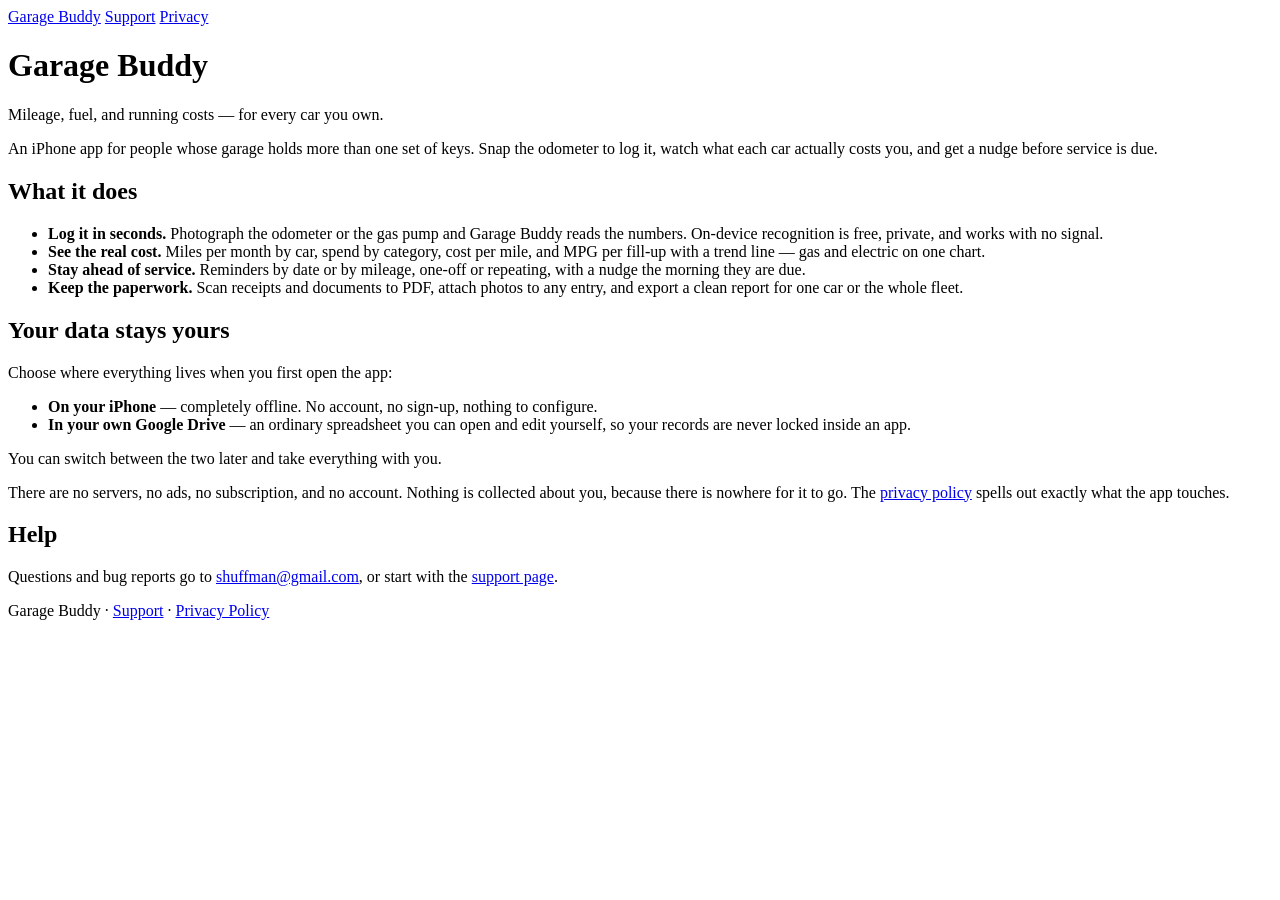
==== site/index.html @ cabfa559 "Static site for Garage Buddy: landing, privacy, support Serves the two URLs Apple requires for App S" ====
<!doctype html>
<html lang="en">
<head>
<meta charset="utf-8">
<meta name="viewport" content="width=device-width, initial-scale=1">
<title>Garage Buddy — mileage &amp; costs for every car</title>
<meta name="description" content="Garage Buddy is an iPhone app for tracking mileage, fuel, and running costs across every car you own. Your data stays on your iPhone or in your own Google Drive.">
<link rel="stylesheet" href="/style.css">
</head>
<body>

<nav>
  <a href="/" aria-current="page">Garage Buddy</a>
  <a href="/support">Support</a>
  <a href="/privacy">Privacy</a>
</nav>

<h1>Garage Buddy</h1>
<p class="tagline">Mileage, fuel, and running costs — for every car you own.</p>

<p class="lede">An iPhone app for people whose garage holds more than one set of
keys. Snap the odometer to log it, watch what each car actually costs you, and
get a nudge before service is due.</p>

<h2>What it does</h2>
<ul>
  <li><strong>Log it in seconds.</strong> Photograph the odometer or the gas
  pump and Garage Buddy reads the numbers. On-device recognition is free,
  private, and works with no signal.</li>
  <li><strong>See the real cost.</strong> Miles per month by car, spend by
  category, cost per mile, and MPG per fill-up with a trend line — gas and
  electric on one chart.</li>
  <li><strong>Stay ahead of service.</strong> Reminders by date or by mileage,
  one-off or repeating, with a nudge the morning they are due.</li>
  <li><strong>Keep the paperwork.</strong> Scan receipts and documents to PDF,
  attach photos to any entry, and export a clean report for one car or the
  whole fleet.</li>
</ul>

<h2>Your data stays yours</h2>
<div class="card">
  <p>Choose where everything lives when you first open the app:</p>
  <ul>
    <li><strong>On your iPhone</strong> — completely offline. No account, no
    sign-up, nothing to configure.</li>
    <li><strong>In your own Google Drive</strong> — an ordinary spreadsheet you
    can open and edit yourself, so your records are never locked inside an
    app.</li>
  </ul>
  <p>You can switch between the two later and take everything with you.</p>
</div>

<p>There are no servers, no ads, no subscription, and no account. Nothing is
collected about you, because there is nowhere for it to go. The
<a href="/privacy">privacy policy</a> spells out exactly what the app touches.</p>

<h2>Help</h2>
<p>Questions and bug reports go to
<a href="mailto:shuffman@gmail.com">shuffman@gmail.com</a>, or start with the
<a href="/support">support page</a>.</p>

<footer>
  <p>Garage Buddy · <a href="/support">Support</a> ·
  <a href="/privacy">Privacy Policy</a></p>
</footer>

</body>
</html>
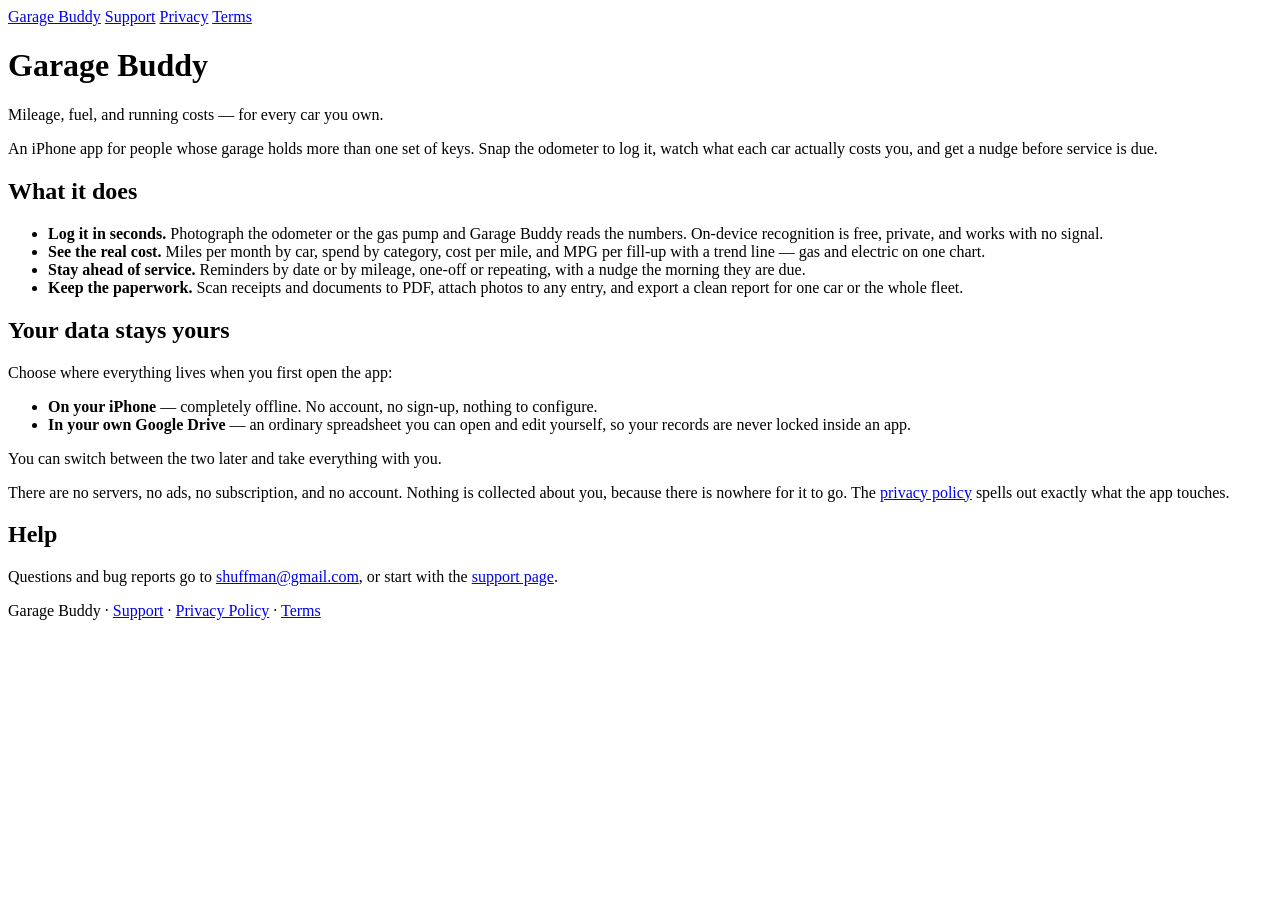
==== commit fded0e4a: "Add terms of service page Optional for Google's OAuth consent screen (only the privacy policy link i" ====
--- a/site/index.html
+++ b/site/index.html
@@ -13,6 +13,7 @@
   <a href="/" aria-current="page">Garage Buddy</a>
   <a href="/support">Support</a>
   <a href="/privacy">Privacy</a>
+  <a href="/terms">Terms</a>
 </nav>
 
 <h1>Garage Buddy</h1>
@@ -61,7 +62,7 @@
 
 <footer>
   <p>Garage Buddy · <a href="/support">Support</a> ·
-  <a href="/privacy">Privacy Policy</a></p>
+  <a href="/privacy">Privacy Policy</a> &middot; <a href="/terms">Terms</a></p>
 </footer>
 
 </body>
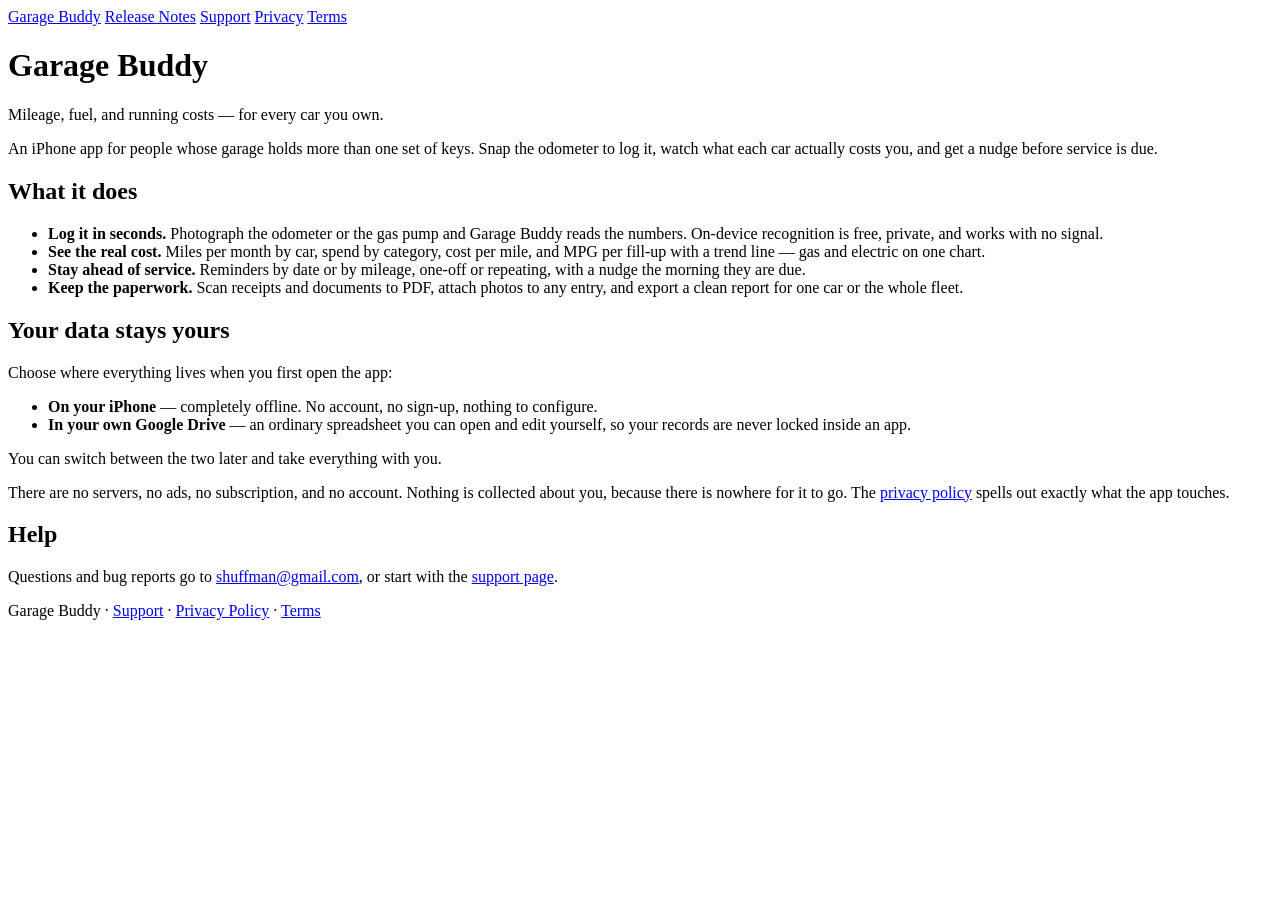
==== commit c7c3a100: "Add generated release notes page /release-notes renders CHANGELOG.md from the app repo: 77 releases," ====
--- a/site/index.html
+++ b/site/index.html
@@ -11,6 +11,7 @@
 
 <nav>
   <a href="/" aria-current="page">Garage Buddy</a>
+  <a href="/release-notes">Release Notes</a>
   <a href="/support">Support</a>
   <a href="/privacy">Privacy</a>
   <a href="/terms">Terms</a>
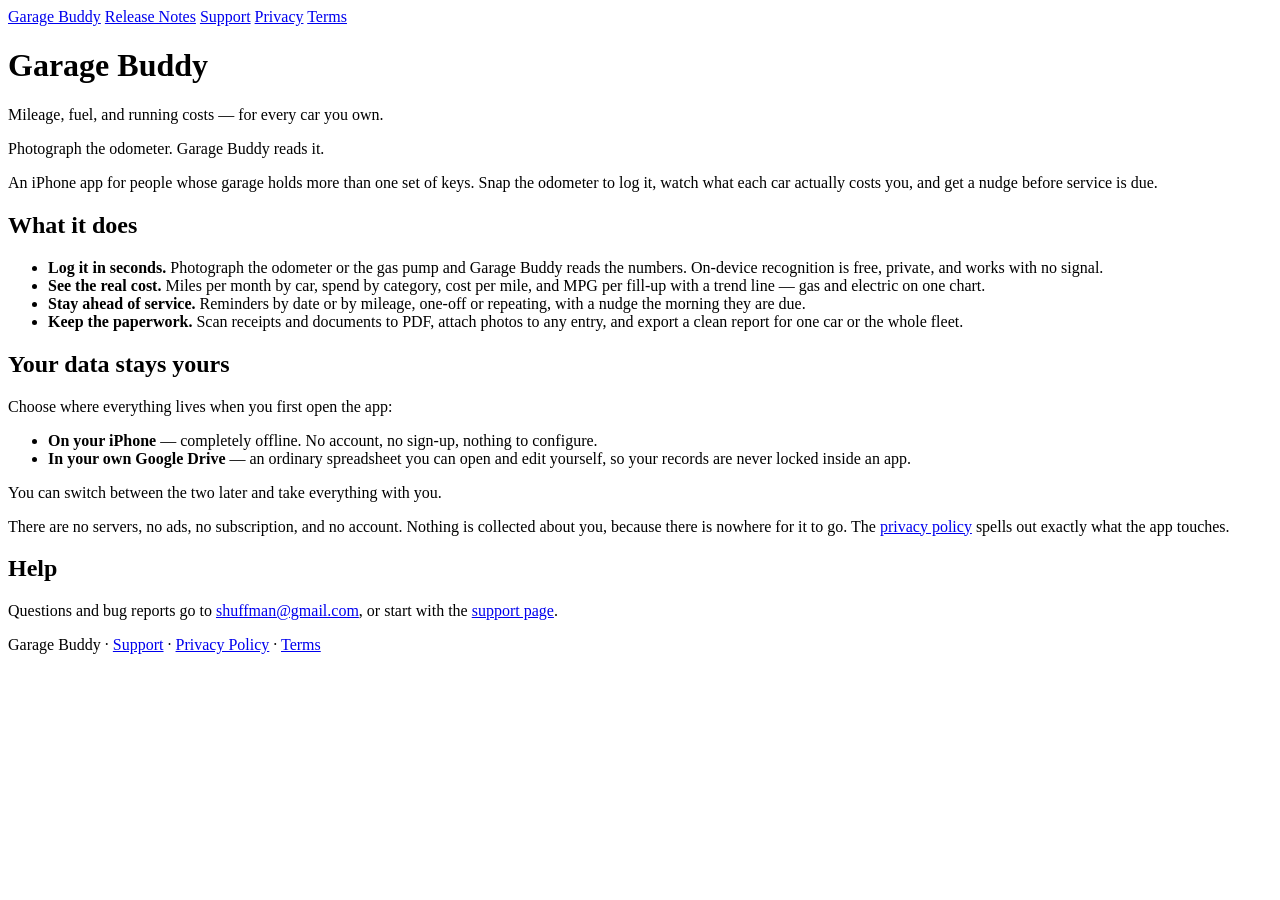
==== commit c651e697: "Add an odometer hero to the landing page The page opened with a paragraph; it now opens with the app" ====
--- a/site/index.html
+++ b/site/index.html
@@ -19,6 +19,12 @@
 
 <h1>Garage Buddy</h1>
 <p class="tagline">Mileage, fuel, and running costs — for every car you own.</p>
+
+<!-- The app's first move: photograph an odometer, read the number off it. -->
+<div class="odometer">
+  <div class="odo-face" data-odometer></div>
+  <p class="odo-caption">Photograph the odometer. Garage Buddy reads it.</p>
+</div>
 
 <p class="lede">An iPhone app for people whose garage holds more than one set of
 keys. Snap the odometer to log it, watch what each car actually costs you, and
@@ -66,5 +72,7 @@
   <a href="/privacy">Privacy Policy</a> &middot; <a href="/terms">Terms</a></p>
 </footer>
 
+<script src="/odometer.js" defer></script>
+
 </body>
 </html>
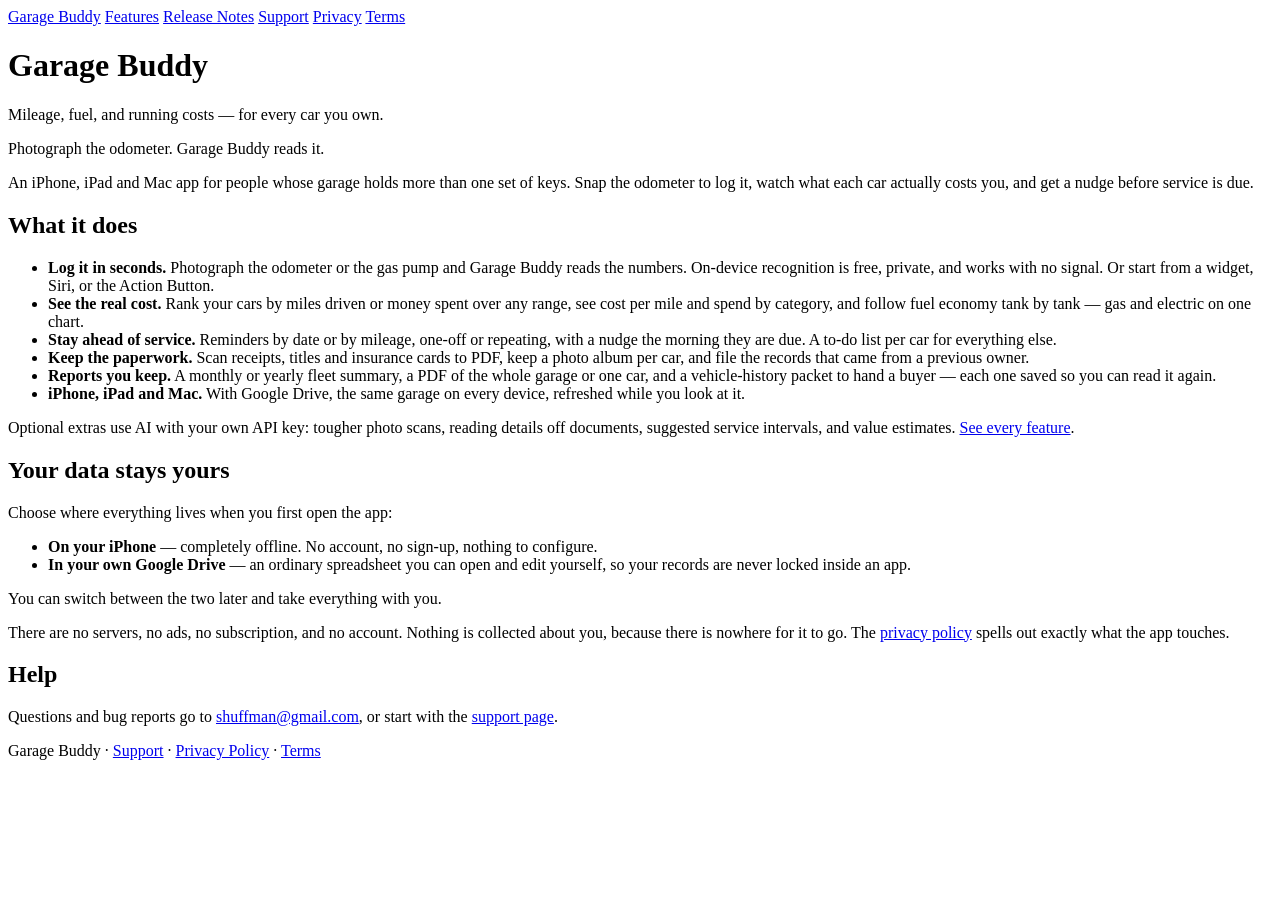
==== commit 991d8a51: "Add a features page and bring the site up to 1.9.1 A new /features page documents every feature, wri" ====
--- a/site/index.html
+++ b/site/index.html
@@ -11,6 +11,7 @@
 
 <nav>
   <a href="/" aria-current="page">Garage Buddy</a>
+  <a href="/features">Features</a>
   <a href="/release-notes">Release Notes</a>
   <a href="/support">Support</a>
   <a href="/privacy">Privacy</a>
@@ -26,7 +27,7 @@
   <p class="odo-caption">Photograph the odometer. Garage Buddy reads it.</p>
 </div>
 
-<p class="lede">An iPhone app for people whose garage holds more than one set of
+<p class="lede">An iPhone, iPad and Mac app for people whose garage holds more than one set of
 keys. Snap the odometer to log it, watch what each car actually costs you, and
 get a nudge before service is due.</p>
 
@@ -34,16 +35,27 @@
 <ul>
   <li><strong>Log it in seconds.</strong> Photograph the odometer or the gas
   pump and Garage Buddy reads the numbers. On-device recognition is free,
-  private, and works with no signal.</li>
-  <li><strong>See the real cost.</strong> Miles per month by car, spend by
-  category, cost per mile, and MPG per fill-up with a trend line — gas and
-  electric on one chart.</li>
+  private, and works with no signal. Or start from a widget, Siri, or the
+  Action Button.</li>
+  <li><strong>See the real cost.</strong> Rank your cars by miles driven or
+  money spent over any range, see cost per mile and spend by category, and
+  follow fuel economy tank by tank — gas and electric on one chart.</li>
   <li><strong>Stay ahead of service.</strong> Reminders by date or by mileage,
-  one-off or repeating, with a nudge the morning they are due.</li>
-  <li><strong>Keep the paperwork.</strong> Scan receipts and documents to PDF,
-  attach photos to any entry, and export a clean report for one car or the
-  whole fleet.</li>
+  one-off or repeating, with a nudge the morning they are due. A to-do list per
+  car for everything else.</li>
+  <li><strong>Keep the paperwork.</strong> Scan receipts, titles and insurance
+  cards to PDF, keep a photo album per car, and file the records that came from
+  a previous owner.</li>
+  <li><strong>Reports you keep.</strong> A monthly or yearly fleet summary, a
+  PDF of the whole garage or one car, and a vehicle-history packet to hand a
+  buyer — each one saved so you can read it again.</li>
+  <li><strong>iPhone, iPad and Mac.</strong> With Google Drive, the same garage
+  on every device, refreshed while you look at it.</li>
 </ul>
+
+<p>Optional extras use AI with your own API key: tougher photo scans, reading
+details off documents, suggested service intervals, and value estimates.
+<a href="/features">See every feature</a>.</p>
 
 <h2>Your data stays yours</h2>
 <div class="card">
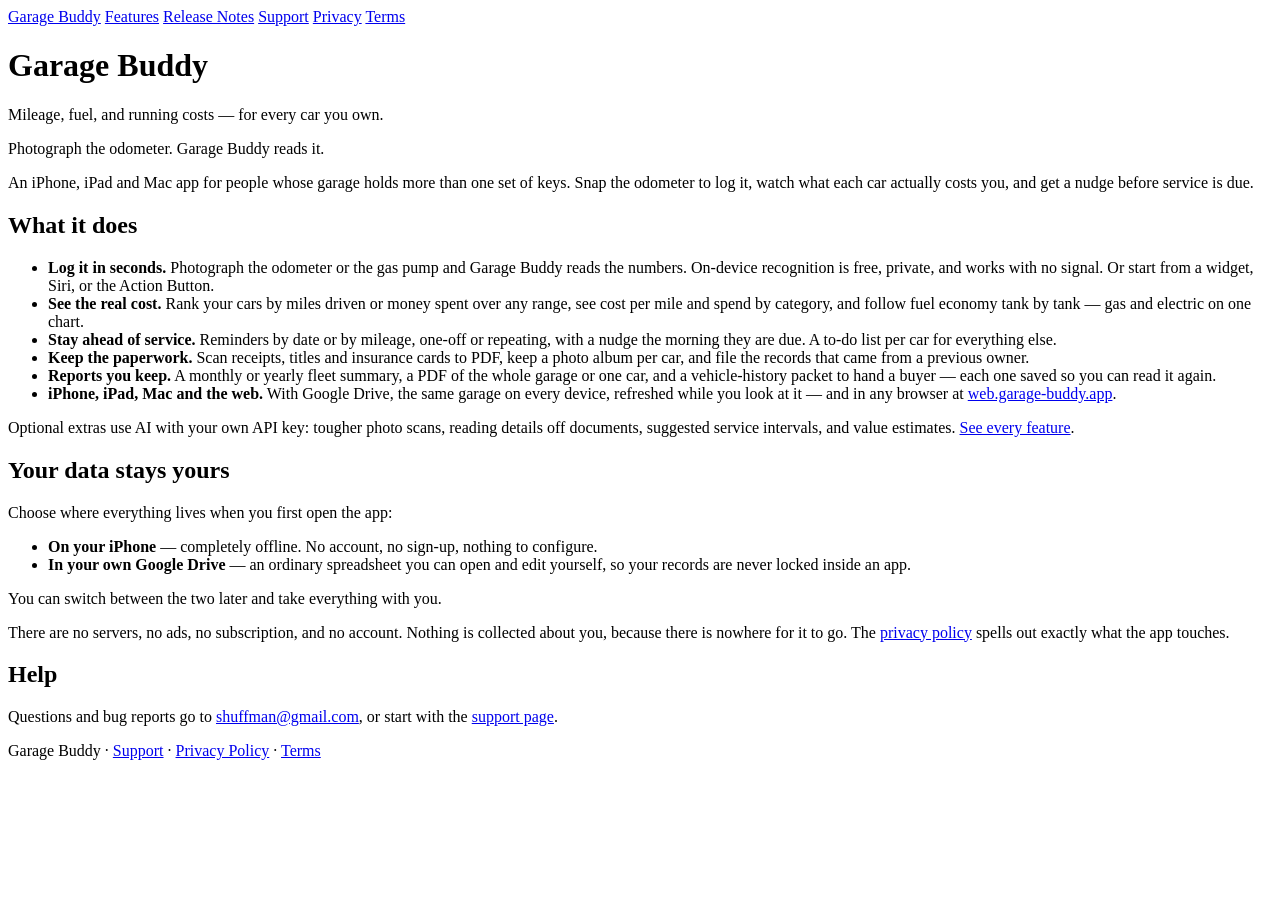
==== commit e41c56c8: "Document Garage Buddy on the web A new "On the web" section on the features page covers what web.gar" ====
--- a/site/index.html
+++ b/site/index.html
@@ -49,8 +49,9 @@
   <li><strong>Reports you keep.</strong> A monthly or yearly fleet summary, a
   PDF of the whole garage or one car, and a vehicle-history packet to hand a
   buyer — each one saved so you can read it again.</li>
-  <li><strong>iPhone, iPad and Mac.</strong> With Google Drive, the same garage
-  on every device, refreshed while you look at it.</li>
+  <li><strong>iPhone, iPad, Mac and the web.</strong> With Google Drive, the
+  same garage on every device, refreshed while you look at it — and in any
+  browser at <a href="https://web.garage-buddy.app">web.garage-buddy.app</a>.</li>
 </ul>
 
 <p>Optional extras use AI with your own API key: tougher photo scans, reading
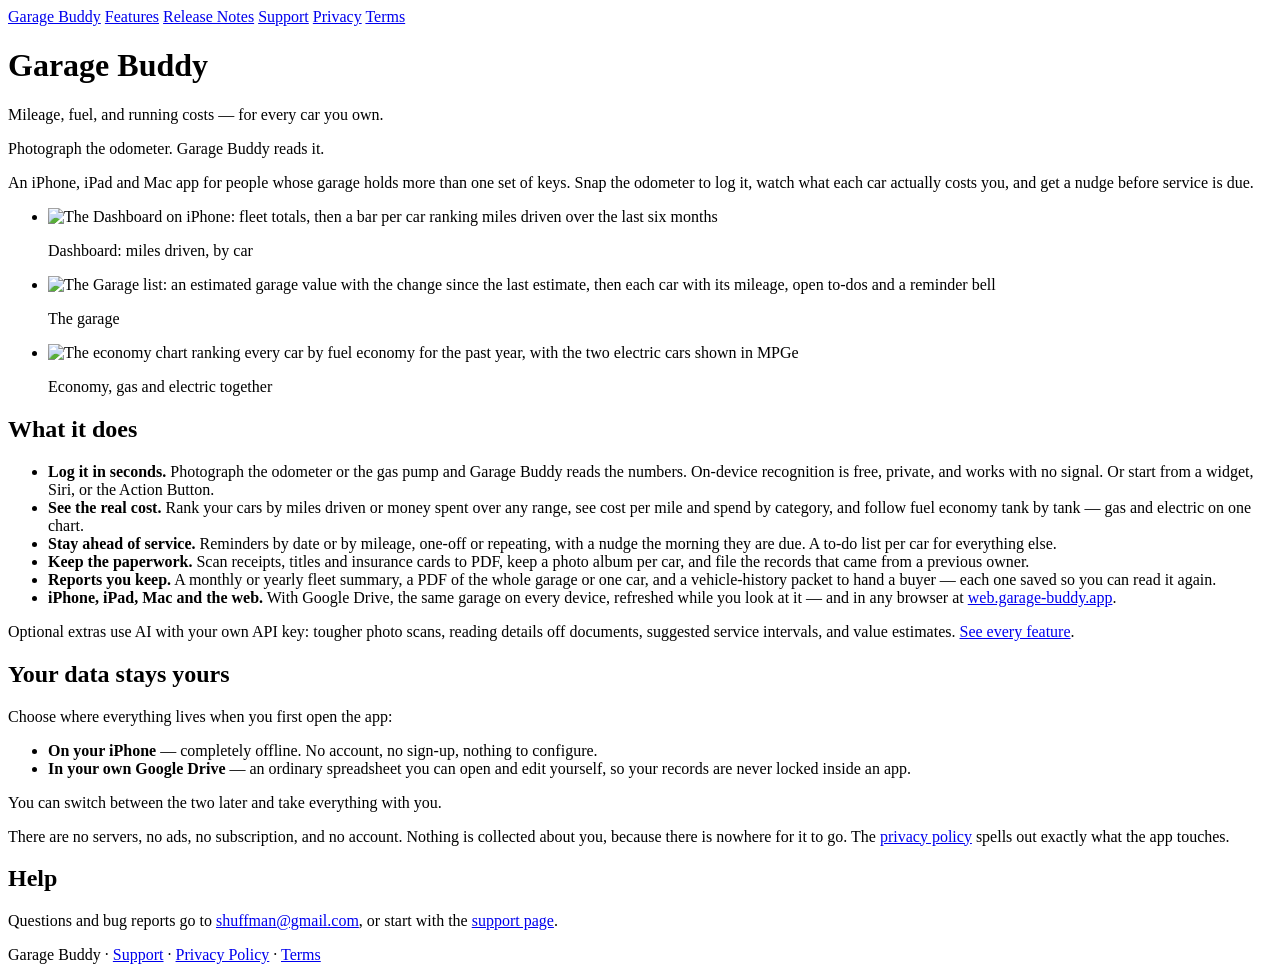
==== commit 1accd70e: "Add sample-data screenshots and regenerate the privacy policy Screenshots: eight WebP shots (six iPh" ====
--- a/site/index.html
+++ b/site/index.html
@@ -30,6 +30,15 @@
 <p class="lede">An iPhone, iPad and Mac app for people whose garage holds more than one set of
 keys. Snap the odometer to log it, watch what each car actually costs you, and
 get a nudge before service is due.</p>
+
+<ul class="shots shots--phone">
+  <li><img src="/shots/dashboard.webp" width="600" height="1305" loading="lazy" alt="The Dashboard on iPhone: fleet totals, then a bar per car ranking miles driven over the last six months">
+      <p class="shot-label">Dashboard: miles driven, by car</p></li>
+  <li><img src="/shots/garage.webp" width="600" height="1305" loading="lazy" alt="The Garage list: an estimated garage value with the change since the last estimate, then each car with its mileage, open to-dos and a reminder bell">
+      <p class="shot-label">The garage</p></li>
+  <li><img src="/shots/economy.webp" width="600" height="1305" loading="lazy" alt="The economy chart ranking every car by fuel economy for the past year, with the two electric cars shown in MPGe">
+      <p class="shot-label">Economy, gas and electric together</p></li>
+</ul>
 
 <h2>What it does</h2>
 <ul>
